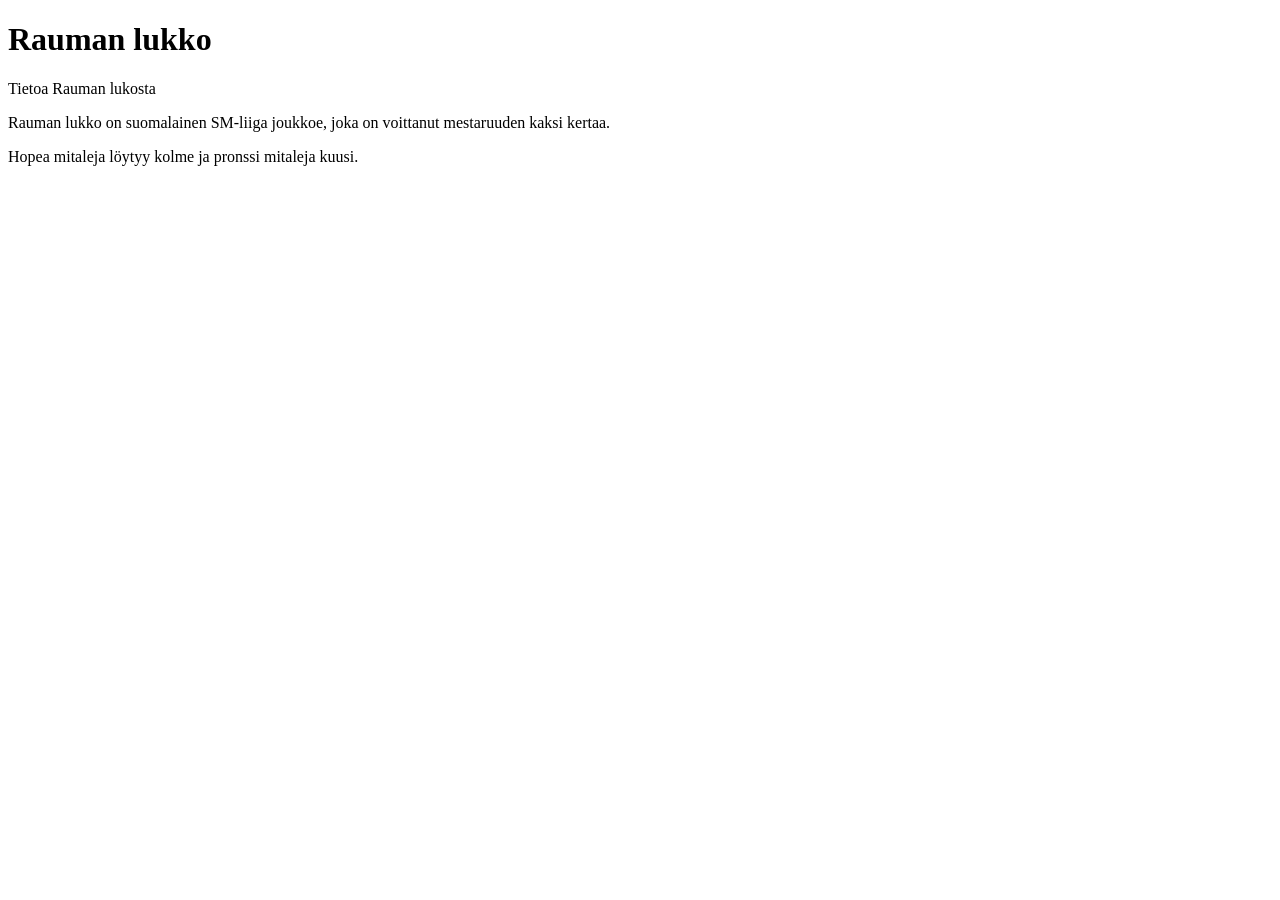
==== index.html @ 9afd6af4 "muutettu etusivun nimeksi index.html" ====
<!DOCTYPE html>
<html lang="en">
<head>
    <meta charset="UTF-8">
    <meta name="viewport" content="width=device-width, initial-scale=1.0">
    <title>Document</title>
</head>
<body>
    <!-- Otsikko -->
     <h1>Rauman lukko</h1>
     <p>Tietoa Rauman lukosta</p>
     <p>Rauman lukko on suomalainen SM-liiga joukkoe, joka on voittanut mestaruuden kaksi kertaa.</p>
     <p>Hopea mitaleja löytyy kolme ja pronssi mitaleja kuusi.</p>
</body>
</html>
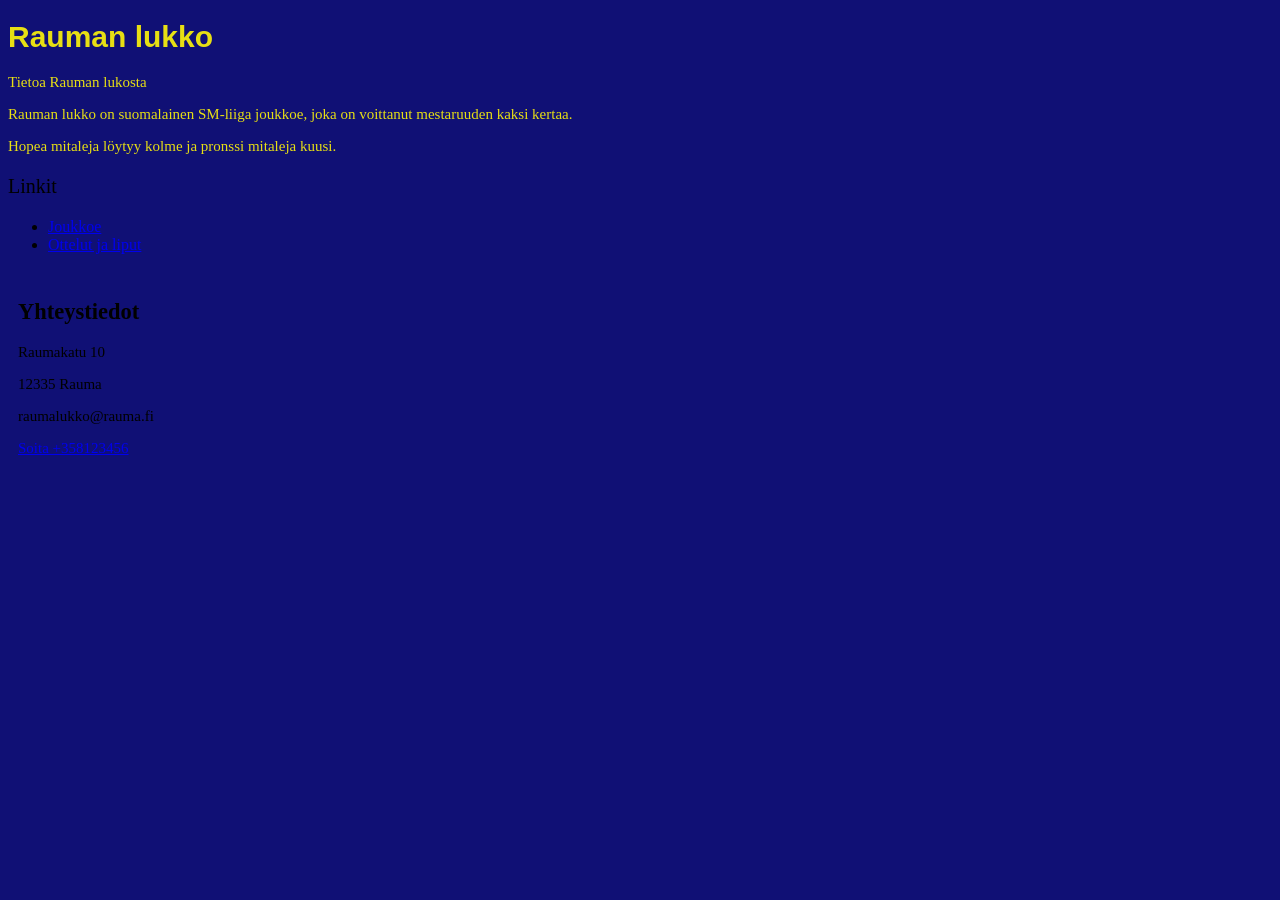
==== commit edd00020: "Lisätty ottelulistat ja kuvat" ====
--- a/index.html
+++ b/index.html
@@ -1,15 +1,30 @@
 <!DOCTYPE html>
-<html lang="en">
+<html lang="fi">
 <head>
     <meta charset="UTF-8">
     <meta name="viewport" content="width=device-width, initial-scale=1.0">
-    <title>Document</title>
+    <title>index</title>
+    <link rel="stylesheet" href="index.css">
 </head>
 <body>
     <!-- Otsikko -->
      <h1>Rauman lukko</h1>
-     <p>Tietoa Rauman lukosta</p>
-     <p>Rauman lukko on suomalainen SM-liiga joukkoe, joka on voittanut mestaruuden kaksi kertaa.</p>
-     <p>Hopea mitaleja löytyy kolme ja pronssi mitaleja kuusi.</p>
+     <p class="esittely">Tietoa Rauman lukosta</p>
+     <p class="esittely">Rauman lukko on suomalainen SM-liiga joukkoe, joka on voittanut mestaruuden kaksi kertaa.</p>
+     <p class="esittely">Hopea mitaleja löytyy kolme ja pronssi mitaleja kuusi.</p>
+
+     <p class="linkki">Linkit</p>
+     <ul>
+        <li><a href="joukkoe.html">Joukkoe</a></li>
+        <li><a href="ottelutjaliput.html">Ottelut ja liput</a></li>
+     </ul>
+
+     <section class="yhteystiedot">
+            <h2>Yhteystiedot</h2>
+            <p>Raumakatu 10</p>
+            <p>12335 Rauma</p>
+            <p>raumalukko@rauma.fi</p>
+            <p><a href="tel:+358123456">Soita +358123456</a></p>
+        </section>
 </body>
 </html>
--- a/index.css
+++ b/index.css
@@ -0,0 +1,25 @@
+body {
+    background-color: rgb(16, 16, 117);
+}
+
+h1 {
+    color: rgb(231, 223, 20);
+    font-family: Arial, Helvetica, sans-serif;
+    font-size: 30px;
+}
+
+.esittely {
+    color: rgb(231, 223, 20);
+    font-size: 15px;
+    padding: auto;
+}
+
+.linkki {
+    font-size: 20px;
+    color: black;
+}
+
+.yhteystiedot {
+    font-size: 15px;
+    padding: 10px;
+}
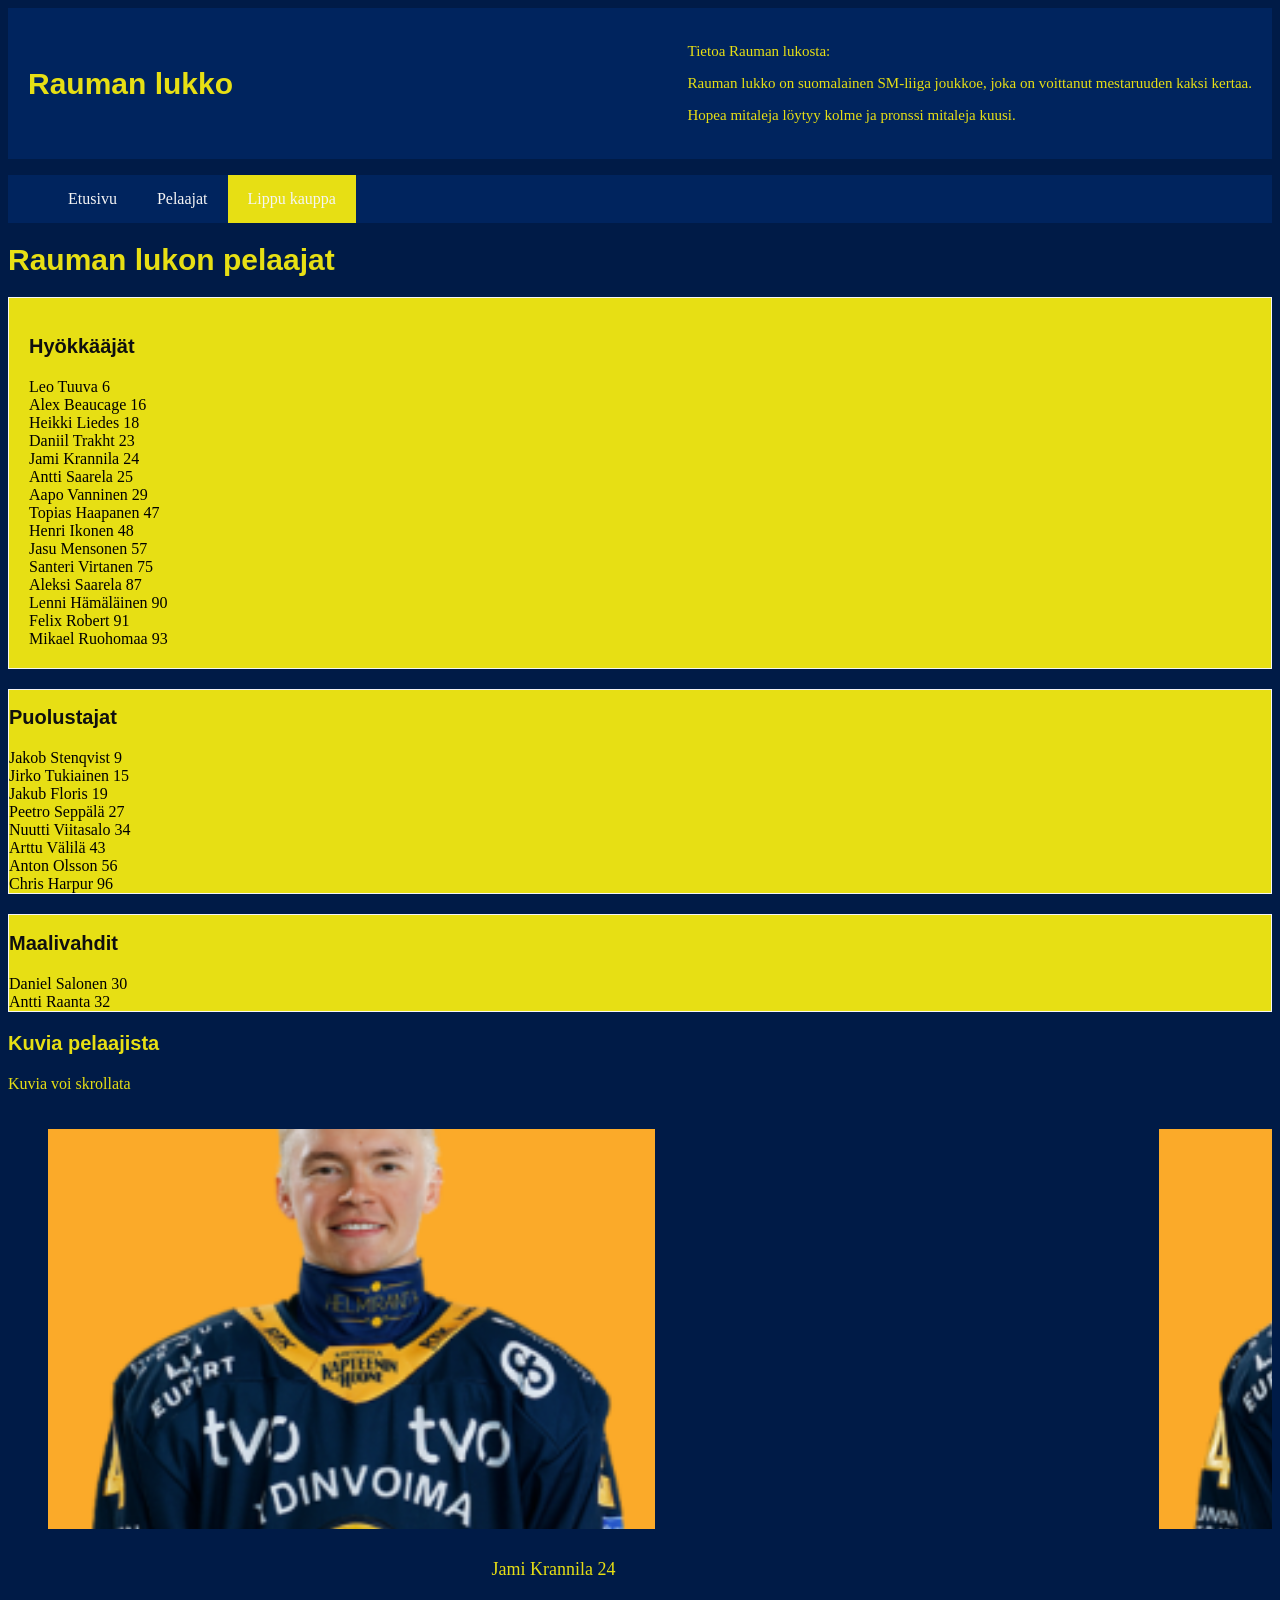
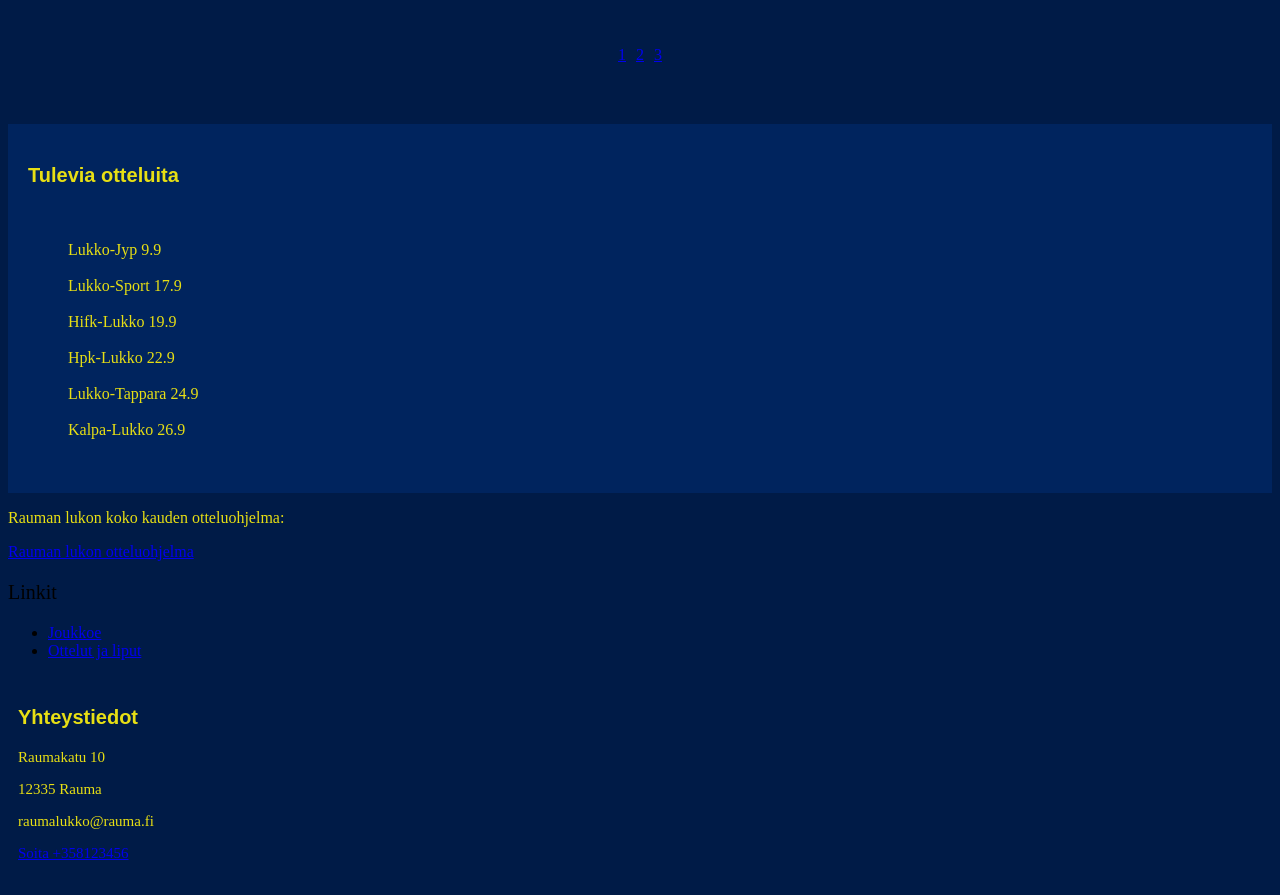
==== commit 45c07cdb: "layout muutettu" ====
--- a/index.html
+++ b/index.html
@@ -5,13 +5,115 @@
     <meta name="viewport" content="width=device-width, initial-scale=1.0">
     <title>index</title>
     <link rel="stylesheet" href="index.css">
+    <link rel="icon" href="RL.png" type="image/svg+xml">
 </head>
 <body>
     <!-- Otsikko -->
+     <header class="header">
+        <div>
      <h1>Rauman lukko</h1>
-     <p class="esittely">Tietoa Rauman lukosta</p>
+     </div>
+     <div class="header-info">
+     <p class="esittely">Tietoa Rauman lukosta:</p>
      <p class="esittely">Rauman lukko on suomalainen SM-liiga joukkoe, joka on voittanut mestaruuden kaksi kertaa.</p>
      <p class="esittely">Hopea mitaleja löytyy kolme ja pronssi mitaleja kuusi.</p>
+     </div>
+     </header>
+
+     <nav class="nav">
+        <ul>
+        <li><a href="#">Etusivu</a></li>
+        <li><a href="#">Pelaajat</a></li>
+        <li><a href="#" class="active">Lippu kauppa</a></li>
+        </ul>
+     </nav>
+
+     <main class="main">
+     <h1>Rauman lukon pelaajat</h1>
+
+     <article class="hyökkääjä-article">
+    <h2>Hyökkääjät</h2> 
+    <section class="pelaajat">
+    Leo Tuuva 6 <br>
+    Alex Beaucage 16 <br> 
+    Heikki Liedes 18 <br>
+    Daniil Trakht 23 <br>
+    Jami Krannila 24 <br>
+    Antti Saarela 25 <br>
+    Aapo Vanninen 29 <br>
+    Topias Haapanen 47 <br>
+    Henri Ikonen 48 <br>
+    Jasu Mensonen 57 <br>
+    Santeri Virtanen 75 <br>
+    Aleksi Saarela 87 <br>
+    Lenni Hämäläinen 90 <br>
+    Felix Robert 91 <br>
+    Mikael Ruohomaa 93
+    </section>
+    </article>
+
+    <article class="puolustaja-article">
+    <h2>Puolustajat</h2>
+    <section class="pelaajat">
+    Jakob Stenqvist 9 <br>
+    Jirko Tukiainen 15 <br>
+    Jakub Floris 19 <br>
+    Peetro Seppälä 27 <br>
+    Nuutti Viitasalo 34 <br>
+    Arttu Välilä 43 <br>
+    Anton Olsson 56 <br>
+    Chris Harpur 96 
+    </section>
+    </article>
+
+    <article class="maalivahti-article">
+    <h2>Maalivahdit</h2>
+    <section class="pelaajat">
+    Daniel Salonen 30 <br>
+    Antti Raanta 32
+    </section>
+    </article>
+    </main>
+
+    <section class="carousel-section">
+        <h3>Kuvia pelaajista</h3>
+        <p class="kuva">Kuvia voi skrollata</p>
+        <div class="carousel">
+          <figure class="carousel-item" id="slide1">
+            <img src="jami.png" alt="pelaaja1">
+            <figcaption class="kuva">Jami Krannila 24</figcaption>
+          </figure>
+          <figure class="carousel-item" id="slide2">
+            <img src="nuutti.png" alt="pelaaja2">
+            <figcaption class="kuva">Nuutti Viitasalo 34</figcaption>
+          </figure>
+          <figure class="carousel-item" id="slide3">
+            <img src="daniel.png" alt="pelaaja3">
+            <figcaption class="kuva">Daniel Salonen 30</figcaption>
+          </figure>
+        </div>
+        <nav class="carousel-nav">
+            <a href="#slide1">1</a>
+            <a href="slide2">2</a>
+            <a href="slide3">3</a>
+        </nav>
+     </section>
+
+     <aside class="sidebar">
+
+    <h3>Tulevia otteluita</h3> <br>
+    <ul>
+    <li><a href="#">Lukko-Jyp 9.9</a></li> <br>
+    <li><a href="#">Lukko-Sport 17.9</a></li> <br>
+    <li><a href="#">Hifk-Lukko 19.9</a></li> <br>
+    <li><a href="#">Hpk-Lukko 22.9</a></li> <br>
+    <li><a href="#">Lukko-Tappara 24.9</a></li> <br>
+    <li><a href="#">Kalpa-Lukko 26.9</a></li> <br>
+    </ul>
+    </aside>
+<!-- Linkki koko Lukon otteluohjelmaan -->
+    <p class="ottelu">Rauman lukon koko kauden otteluohjelma:</p>
+ <a href="https://www.raumanlukko.fi/otteluohjelma" target="_blank">Rauman lukon otteluohjelma</a>
 
      <p class="linkki">Linkit</p>
      <ul>
@@ -20,7 +122,7 @@
      </ul>
 
      <section class="yhteystiedot">
-            <h2>Yhteystiedot</h2>
+            <h3>Yhteystiedot</h3>
             <p>Raumakatu 10</p>
             <p>12335 Rauma</p>
             <p>raumalukko@rauma.fi</p>
--- a/index.css
+++ b/index.css
@@ -1,11 +1,65 @@
 body {
-    background-color: rgb(16, 16, 117);
+    background-color: rgb(0, 27, 71);
 }
 
 h1 {
     color: rgb(231, 223, 20);
     font-family: Arial, Helvetica, sans-serif;
     font-size: 30px;
+}
+
+h2 {
+    font-size: 20px;
+    font-family: Arial, Helvetica, sans-serif;
+    color: rgb(15, 15, 15);
+}
+
+h3 {
+    font-size: 20px;
+    font-family: Arial, Helvetica, sans-serif;
+    color: rgb(231, 223, 20);
+}
+
+.nav {
+    grid-area: nav;
+    background-color: rgb(0, 36, 94);
+}
+
+.nav ul {
+    display: flex;
+    list-style: none;
+}
+
+.nav a {
+    display: block;
+    color: whitesmoke;
+    text-decoration: none;
+    padding: 15px 20px;
+}
+
+.nav a:hover, .nav a:focus {
+    background-color: silver;
+}
+
+.nav a.active {
+    background-color: rgb(231, 223, 20);
+    color: whitesmoke;
+}
+
+.sidebar {
+    grid-area: sidebar;
+    background-color: rgb(0, 36, 94);
+    padding: 20px;
+}
+
+.sidebar ul {
+    list-style: none;
+}
+
+.sidebar a {
+    font-style: bold;
+    color: rgb(231, 223, 20);
+    text-decoration: none;
 }
 
 .esittely {
@@ -22,4 +76,107 @@
 .yhteystiedot {
     font-size: 15px;
     padding: 10px;
+}
+
+.pelaajat {
+    color: black;
+}
+
+.header {
+    grid-area: header;
+    display: flex;
+    justify-content: space-between;
+    align-items: center;
+    background-color: rgb(0, 36, 94);
+    padding: 20px;
+    margin: 0;
+}
+
+.main {
+    grid-area: main;
+}
+
+.main h2 {
+    margin-bottom: 20px;
+}
+
+.article-grid {
+    display: grid;
+    grid-auto-columns: repeat (auto-fit, minmax(200px, 1fr));
+    gap: 20px;
+}
+
+.hyökkääjä-article {
+    background-color: rgb(231, 223, 20);
+    border: 1px solid whitesmoke;
+    padding: 20px;
+}
+
+.puolustaja-article {
+    margin-top: 20px;
+   background-color: rgb(231, 223, 20);
+   border: 1px solid whitesmoke;
+}
+
+.maalivahti-article {
+    margin-top: 20px;
+   background-color: rgb(231, 223, 20);
+   border: 1px solid whitesmoke;
+}
+
+
+.carousel-section {
+    margin-bottom: 60px;
+}
+
+.carousel-section p {
+    margin-bottom: 20px;
+}
+
+.carousel {
+    display: flex;
+    flex-wrap: nowrap;
+    gap: 20px;
+    overflow-x: auto;
+    scroll-snap-type: proximity;
+    scroll-behavior: smooth;
+    padding-bottom: 20px;
+    scrollbar-width: none;
+}
+
+.carousel-item {
+    flex: 0 0 80%;
+    scroll-snap-align: center;
+}
+
+.carousel-item img {
+    width: 60%;
+    height: 400px;
+    object-fit: cover;
+    display: block;
+}
+
+.carousel-item figcaption {
+    padding: 30px;
+    text-align: center;
+    font-size: 18px;
+}
+
+.carousel-nav {
+    justify-content: center;
+    display: flex;
+    gap: 10px;
+    margin-bottom: 15px;
+}
+
+.yhteystiedot {
+    color: rgb(231, 223, 20);
+}
+
+.ottelu {
+    color: rgb(231, 223, 20);
+}
+
+.kuva {
+    color: rgb(231, 223, 20);
 }
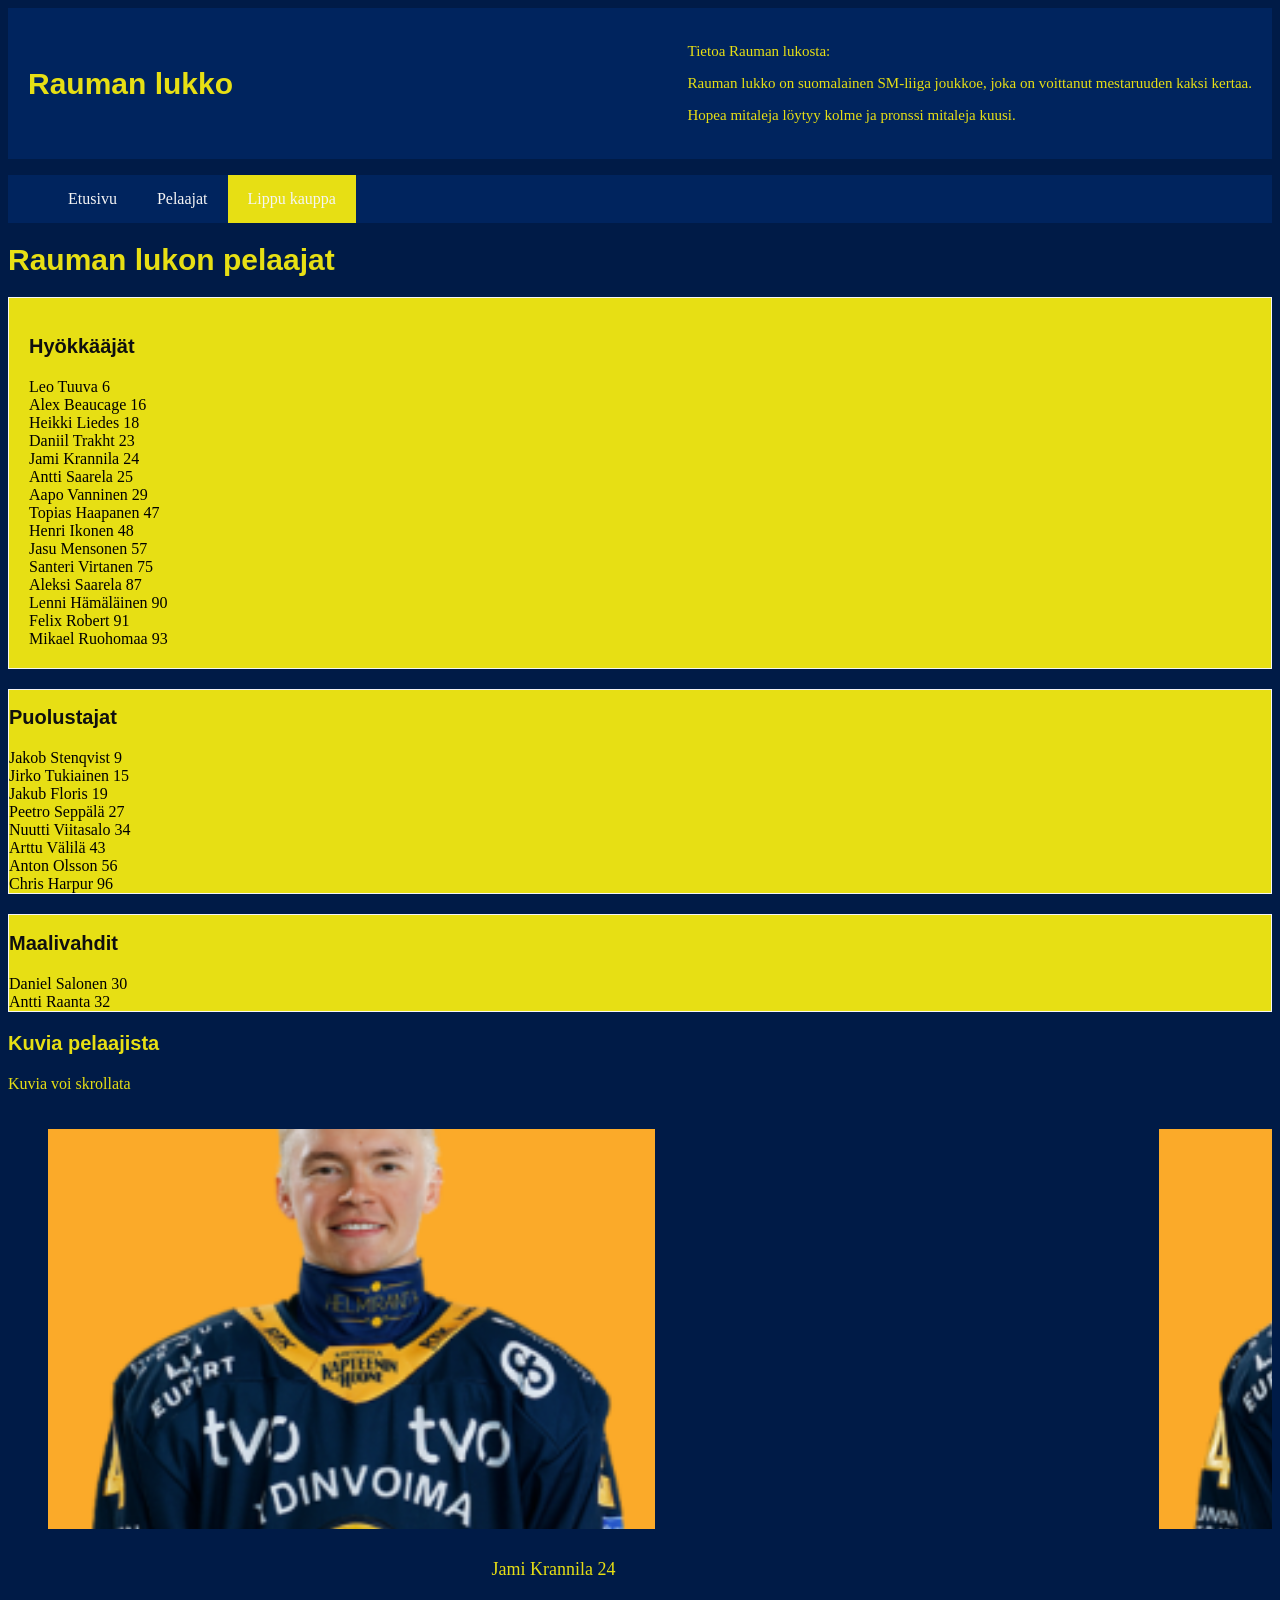
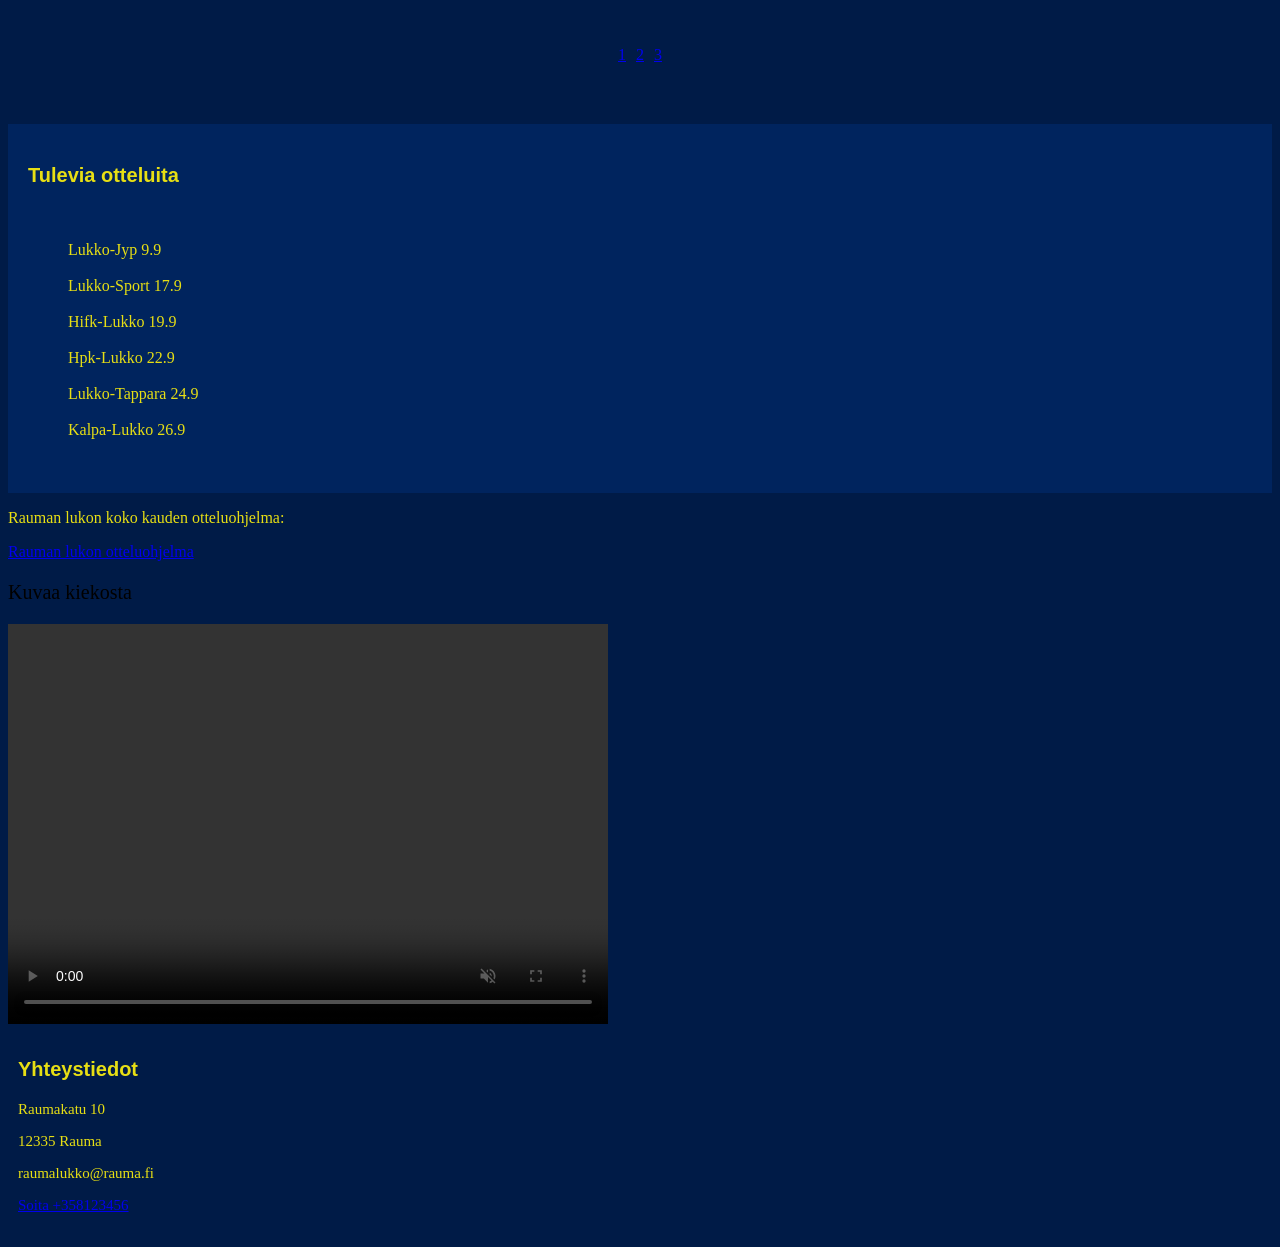
==== commit a067cb4d: "päivitetty" ====
--- a/index.html
+++ b/index.html
@@ -115,11 +115,16 @@
     <p class="ottelu">Rauman lukon koko kauden otteluohjelma:</p>
  <a href="https://www.raumanlukko.fi/otteluohjelma" target="_blank">Rauman lukon otteluohjelma</a>
 
-     <p class="linkki">Linkit</p>
-     <ul>
-        <li><a href="joukkoe.html">Joukkoe</a></li>
-        <li><a href="ottelutjaliput.html">Ottelut ja liput</a></li>
-     </ul>
+
+
+     <p class="linkki">Kuvaa kiekosta</p>
+    
+        <video width="600" height="400" controls autoplay muted loop>
+    <source src="kiekko.mp4" type="video/mp4">
+</video>
+
+
+     
 
      <section class="yhteystiedot">
             <h3>Yhteystiedot</h3>
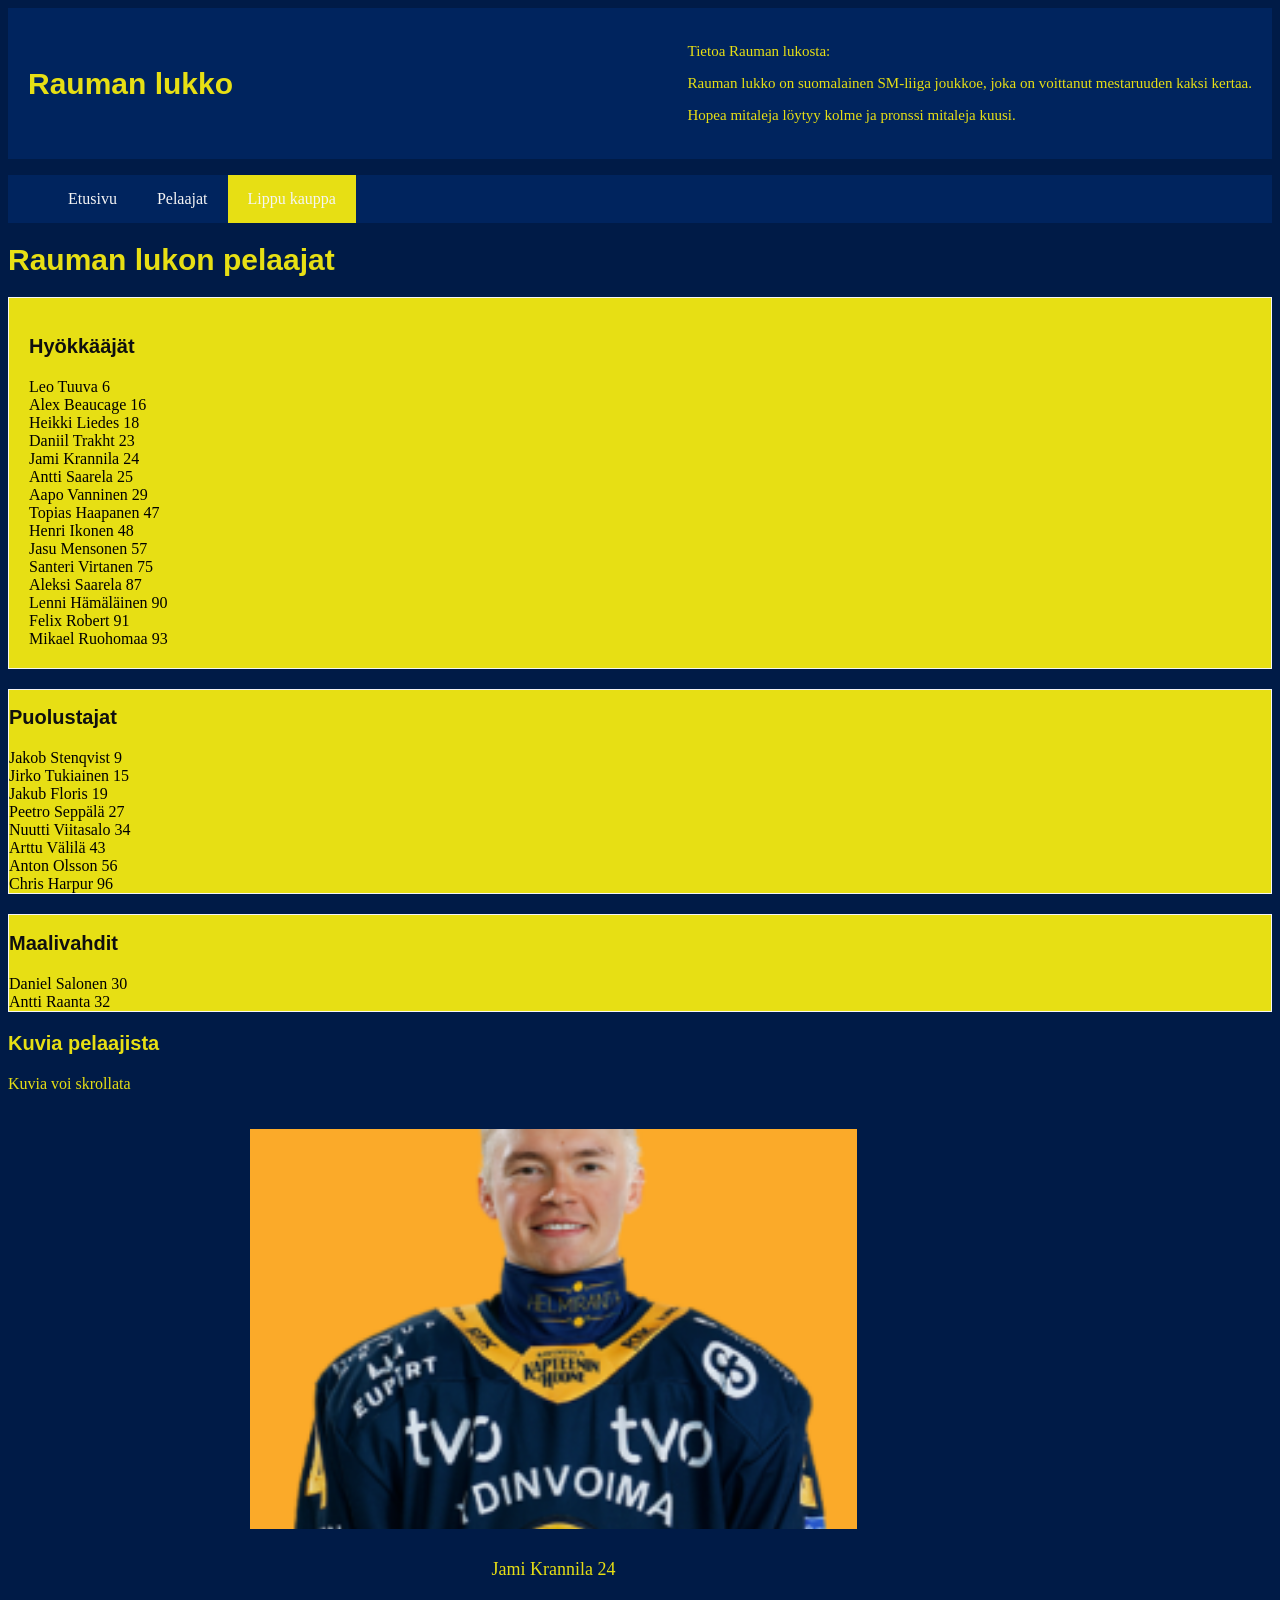
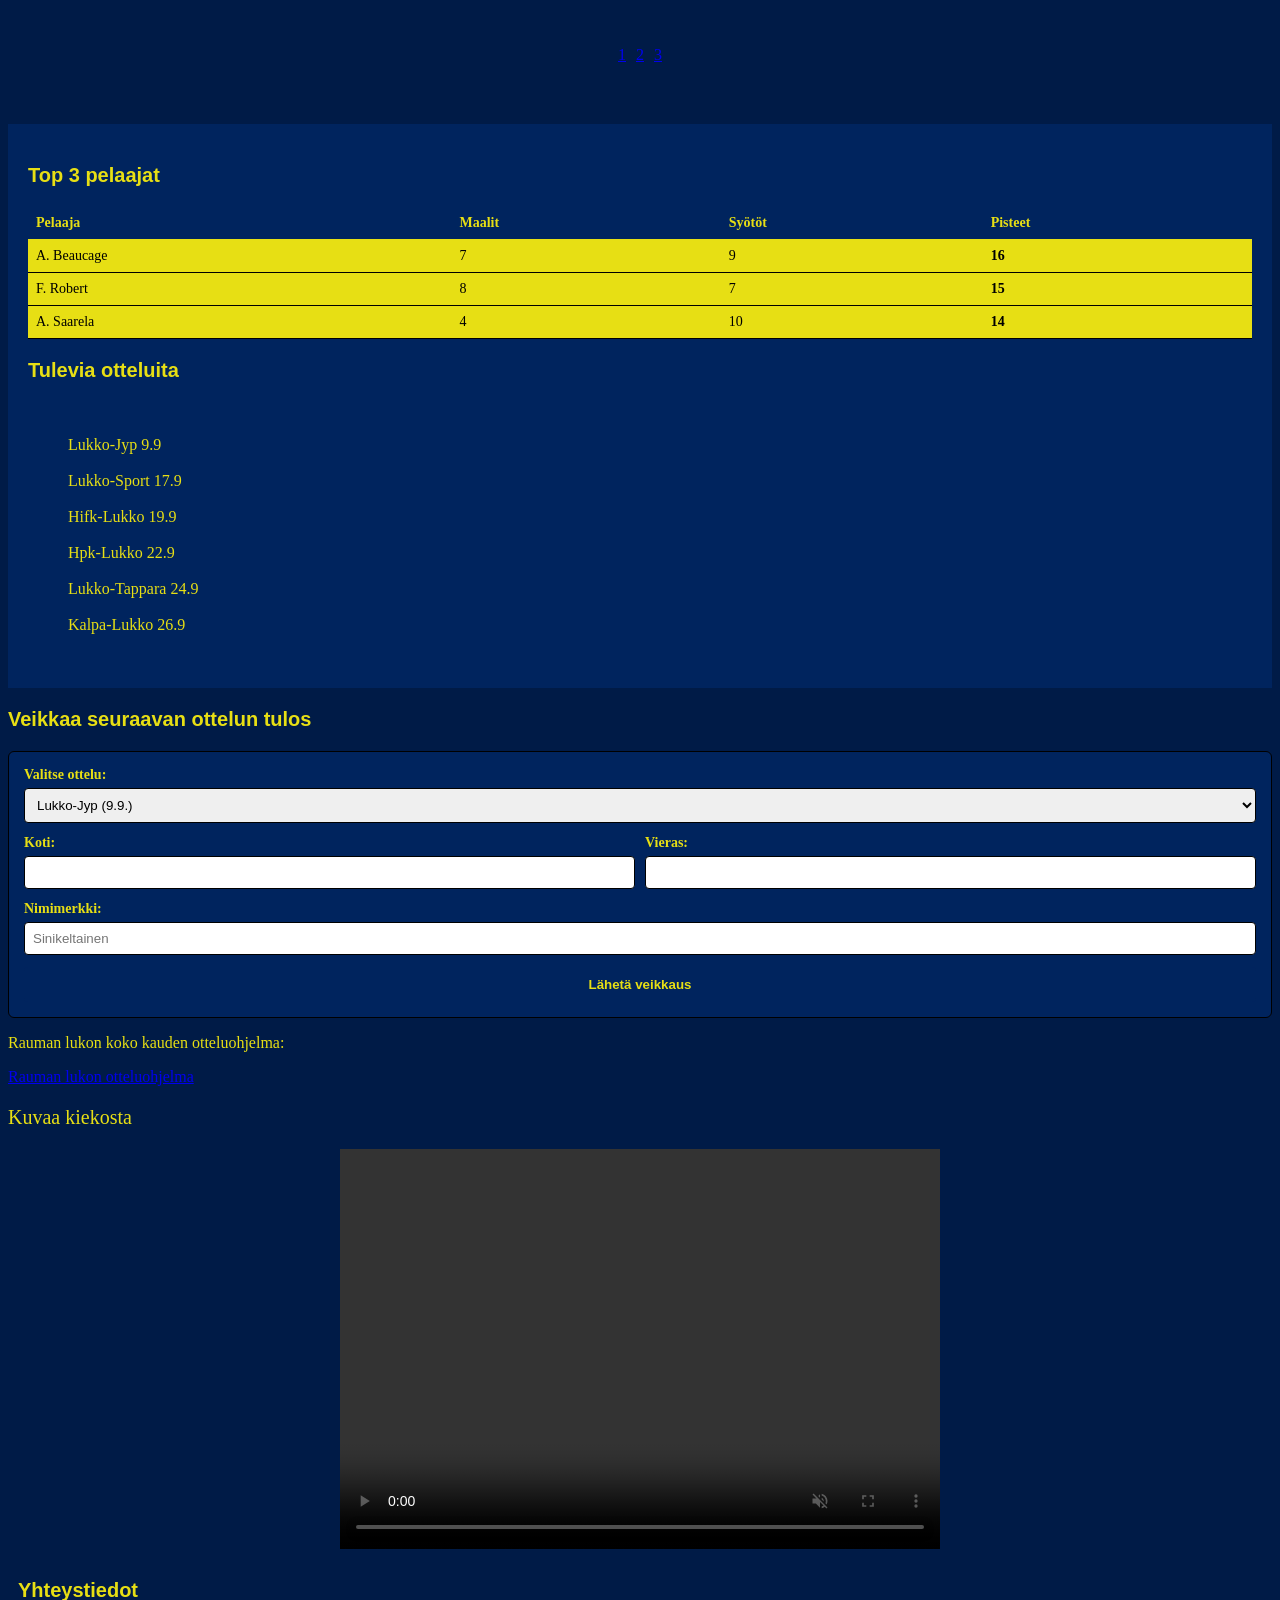
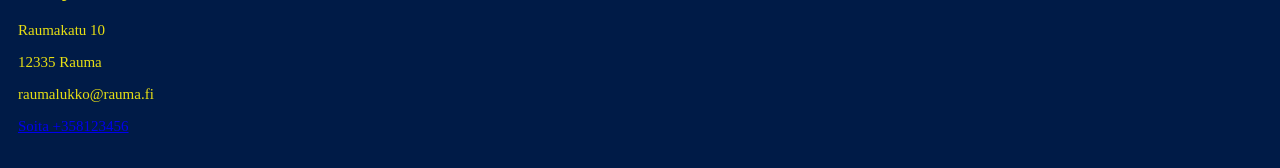
==== commit 4d31fe72: "taulukko ja lomake" ====
--- a/index.html
+++ b/index.html
@@ -101,6 +101,38 @@
 
      <aside class="sidebar">
 
+      <h3>Top 3 pelaajat</h3>
+      <table class="pelaajataulukko">
+        <thead>
+          <tr>
+            <th>Pelaaja</th>
+            <th>Maalit</th>
+            <th>Syötöt</th>
+            <th>Pisteet</th>
+          </tr>
+        </thead>
+        <tbody>
+          <tr>
+            <td>A. Beaucage</td>
+            <td>7</td>
+            <td>9</td>
+            <td><strong>16</strong></td>
+          </tr>
+          <tr>
+            <td>F. Robert</td>
+            <td>8</td>
+            <td>7</td>
+            <td><strong>15</strong></td>
+          </tr>
+          <tr>
+            <td>A. Saarela</td>
+            <td>4</td>
+            <td>10</td>
+            <td><strong>14</strong></td>
+          </tr>
+        </tbody>
+      </table>
+
     <h3>Tulevia otteluita</h3> <br>
     <ul>
     <li><a href="#">Lukko-Jyp 9.9</a></li> <br>
@@ -111,6 +143,33 @@
     <li><a href="#">Kalpa-Lukko 26.9</a></li> <br>
     </ul>
     </aside>
+
+   <h3>Veikkaa seuraavan ottelun tulos</h3>
+   <form class="lukko-lomake" action="#" method="post">
+    <label for="ottelu">Valitse ottelu:</label>
+    <select name="ottelu" id="ottelu">
+      <option value="lukko-jyp">Lukko-Jyp (9.9.)</option>
+      <option value="lukko-sport">Lukko-Sport (17.9.)</option>
+      <option value="hifk-lukko">Hifk-Lukko (19.9.)</option>
+    </select>
+
+    <div class="tulos-rivi">
+      <div>
+        <label for="koti">Koti:</label>
+        <input type="number" id="koti" name="koti" min="0" max="20">
+      </div>
+      <div>
+        <label for="vieras">Vieras:</label>
+        <input type="number" id="vieras" name="vieras" min="0" max="20">
+      </div>
+    </div>
+
+    <label for="nimimerkki">Nimimerkki:</label>
+    <input type="text" id="nimimerkki" name="nimimerkki" placeholder="Sinikeltainen" required>
+
+    <button type="submit">Lähetä veikkaus</button>
+   </form>
+
 <!-- Linkki koko Lukon otteluohjelmaan -->
     <p class="ottelu">Rauman lukon koko kauden otteluohjelma:</p>
  <a href="https://www.raumanlukko.fi/otteluohjelma" target="_blank">Rauman lukon otteluohjelma</a>
--- a/index.css
+++ b/index.css
@@ -70,7 +70,7 @@
 
 .linkki {
     font-size: 20px;
-    color: black;
+    color: rgb(231, 223, 20);
 }
 
 .yhteystiedot {
@@ -154,6 +154,7 @@
     height: 400px;
     object-fit: cover;
     display: block;
+    margin: 0 auto;
 }
 
 .carousel-item figcaption {
@@ -179,4 +180,79 @@
 
 .kuva {
     color: rgb(231, 223, 20);
+}
+
+video {
+    display: block;
+    margin: 0 auto;
+}
+
+.pelaajataulukko {
+    border-collapse: collapse;
+    width: 100%;
+    margin-bottom: 20px;
+    font-size: 14px;
+    background-color: rgb(231, 223, 20);
+}
+
+.pelaajataulukko th,
+.pelaajataulukko td {
+    padding: 8px;
+    text-align: left;
+    border-bottom: 1px solid;
+}
+
+.pelaajataulukko th {
+    background-color: rgb(0, 36, 94);
+    color: rgb(231, 223, 20);
+}
+
+.lukko-lomake {
+    background-color: rgb(0, 36, 94);
+    padding: 15px;
+    border-radius: 6px;
+    border: 1px solid;
+    margin-top: 15px;
+    font-size: 14px;
+}
+
+.lukko-lomake label {
+    display: block;
+    margin-bottom: 5px;
+    font-weight: bold;
+    color: rgb(231, 223, 20);
+}
+
+.lukko-lomake input,
+.lukko-lomake select {
+    width: 100%;
+    padding: 8px;
+    margin-bottom: 12px;
+    border: 1px solid;
+    border-radius: 4px;
+    box-sizing: border-box;
+}
+
+.tulos-rivi {
+    display: flex;
+    gap: 10px;
+}
+
+.tulos-rivi div {
+    flex: 1;
+}
+
+.lukko-lomake button {
+    width: 100%;
+    padding: 10px;
+    background-color: rgb(0, 36, 94);
+    color: rgb(231, 223, 20);
+    font-weight: bold;
+    border: none;
+    border-radius: 4px;
+    cursor: pointer;
+}
+
+.lukko-lomake button:hover {
+    background-color: rgb(0, 27, 71);
 }
